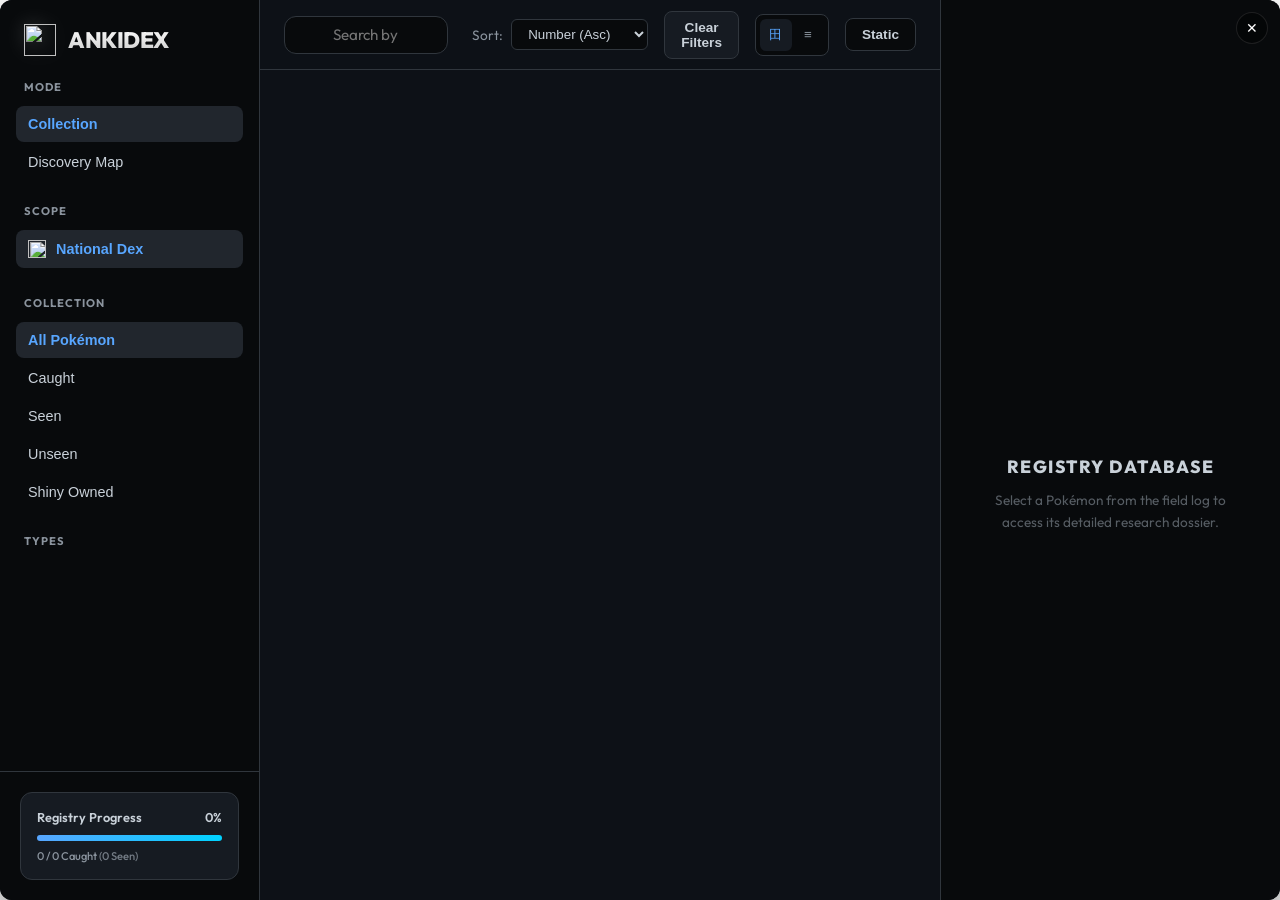
==== src/Ankimon/ankidex/ankidex.html @ 05954ba9 "ankidex" ====
<!DOCTYPE html>
<html lang="en">
<head>
    <meta charset="UTF-8">
    <meta name="viewport" content="width=device-width, initial-scale=1.0">
    <title>Ankidex</title>
    <link rel="preconnect" href="https://fonts.googleapis.com">
    <link rel="preconnect" href="https://fonts.gstatic.com" crossorigin>
    <link href="https://fonts.googleapis.com/css2?family=Outfit:wght@300;400;500;600;700;800;900&family=JetBrains+Mono:wght@500;700&display=swap" rel="stylesheet">
    <link rel="stylesheet" href="ankidex.css">
</head>
<body class="dark-mode">
    <div class="app-container">
        <!-- Sidebar Navigation -->
        <aside class="sidebar">
            <div class="sidebar-header">
                <div class="pokedex-logo">
                    <img src="../user_files/sprites/items/poke-ball.png" class="app-logo">
                    <h1>ANKIDEX</h1>
                </div>
            </div>
            
            <nav class="sidebar-nav">
                <div class="nav-group">
                    <label>Mode</label>
                    <button class="nav-item active" data-mode="collection">
                         Collection
                    </button>
                    <button class="nav-item" data-mode="discovery">
                         Discovery Map
                    </button>
                </div>

                <div class="nav-group">
                    <label>Scope</label>
                    <button class="nav-item active" data-scope="national">
                        <img src="../user_files/sprites/items/poke-ball.png" class="nav-item-icon"> National Dex
                    </button>
                    <div id="gen-filters" class="sub-nav">
                        <!-- Gen items will be injected here -->
                    </div>
                </div>

                <div id="collection-filters">
                    <div class="nav-group">
                        <label>Collection</label>
                        <button class="nav-item active" data-filter="all">All Pokémon</button>
                        <button class="nav-item" data-filter="caught">Caught</button>
                        <button class="nav-item" data-filter="seen">Seen</button>
                        <button class="nav-item" data-filter="uncaught">Unseen</button>
                        <button class="nav-item" data-filter="shiny">Shiny Owned</button>
                    </div>

                    <div class="nav-group">
                        <label>Types</label>
                        <div id="type-filters" class="type-grid">
                            <!-- Type icons will be injected here -->
                        </div>
                    </div>
                </div>
            </nav>

            <div class="sidebar-footer">
                <div class="progress-card">
                    <div class="progress-info">
                        <span>Registry Progress</span>
                        <span id="global-progress-percent">0%</span>
                    </div>
                    <div class="progress-bar">
                        <div id="global-progress-fill" class="progress-fill"></div>
                    </div>
                    <div class="progress-stats">
                        <span id="global-progress-count">0 / 0 Caught</span>
                        <span id="global-seen-count" style="font-size: 0.7rem; color: var(--text-muted); opacity: 0.8;">(0 Seen)</span>
                    </div>
                </div>
            </div>
        </aside>

        <!-- Main Content Area -->
        <main class="main-content">
            <header class="top-bar">
                <div class="search-container">
                    <span class="search-icon"></span>
                    <div class="search-input-wrapper">
                        <input type="text" id="pokemon-search" placeholder="Search by name or #ID... (Press /)">
                        <button id="clear-search" class="clear-btn hidden" title="Clear search">×</button>
                    </div>
                </div>
                
                <div class="top-actions">
                    <div class="sort-control">
                        <label>Sort:</label>
                        <select id="sort-mode">
                            <option value="id-asc">Number (Asc)</option>
                            <option value="id-desc">Number (Desc)</option>
                            <option value="name-asc">Name (A-Z)</option>
                            <option value="name-desc">Name (Z-A)</option>
                            <option value="stat-desc">Base Stat Total</option>
                        </select>
                    </div>
                    
                    <button id="clear-filters" class="btn btn-secondary" title="Clear all filters">
                        Clear Filters
                    </button>
                    
                    <div class="view-toggle">
                        <button class="view-btn active" data-view="grid" title="Grid View">田</button>
                        <button class="view-btn" data-view="list" title="List View">≡</button>
                    </div>

                    <button id="sprite-toggle" class="btn btn-secondary" title="Toggle Static/Animated Sprites">
                        <span id="sprite-toggle-text">Static</span>
                    </button>
                </div>
            </header>

            <div class="content-scroll">
                <div id="pokemon-grid" class="pokemon-grid">
                    <!-- Grid items will be injected here -->
                </div>

            </div>

            <!-- Discovery Map View -->
            <div id="discovery-view" class="discovery-view hidden">
                <div class="map-progress-overlay">
                    <div class="map-progress-header">
                        <span>Map Completion</span>
                        <span id="map-progress-percent" style="color: var(--accent-blue);">0%</span>
                    </div>
                    <div class="map-progress-bar">
                        <div id="map-progress-fill" class="map-progress-fill"></div>
                    </div>
                    
                    <div class="map-progress-header" style="margin-top: 12px;">
                        <span>Chains Completed</span>
                        <span id="map-chains-percent" style="color: var(--accent-gold);">0%</span>
                    </div>
                    <div class="map-progress-bar" style="height: 4px; background: rgba(255,255,255,0.03);">
                        <div id="map-chains-fill" class="map-progress-fill" style="background: linear-gradient(90deg, var(--accent-gold), #ffd700); box-shadow: 0 0 8px rgba(210, 153, 34, 0.3);"></div>
                    </div>

                    <div class="map-progress-stats" style="margin-top: 12px;">
                        <span id="map-caught-count" style="color: var(--accent-blue); opacity: 0.9;">0 / 0 Caught</span>
                        <span id="map-chains-count" style="color: var(--accent-gold); opacity: 0.9;">0 / 17 Chains</span>
                    </div>
                </div>

                <!-- Two-panel layout -->
                <div class="map-body">
                    <!-- Canvas Area -->
                    <div class="map-canvas-area" id="map-canvas-area">
                        <div id="discovery-map-content" class="discovery-map-content">
                            <svg id="discovery-svg" class="discovery-svg"></svg>
                            <div id="discovery-nodes" class="discovery-nodes"></div>

                        </div>

                    </div>

                </div>
            </div>
                
                <!-- Empty State -->
                <div id="empty-state" class="empty-state hidden">
                    <div class="empty-icon"></div>
                    <h2>No Pokémon found</h2>
                    <p>Try adjusting your search or filters.</p>
                    <button onclick="document.getElementById('clear-filters').click()" class="btn btn-primary">Clear all filters</button>
                </div>
            </main>

            <!-- Detail Panel -->
            <section class="detail-panel" id="detail-panel">
            
            <button id="close-detail" class="close-btn detail-close-global" title="Close Panel">✕</button>

            <!-- Panel Mode Switcher (Discovery Map Only) -->
            <div id="panel-mode-switcher" class="panel-mode-switcher hidden">
                <button class="panel-mode-btn" data-panel-mode="details">Details</button>
                <button class="panel-mode-btn active" data-panel-mode="briefing">Chain Briefing</button>
            </div>

            <!-- Details Placeholder -->
            <div id="detail-placeholder" class="detail-placeholder">
                <div class="placeholder-icon"></div>
                <h3>Registry Database</h3>
                <p>Select a Pokémon from the field log to access its detailed research dossier.</p>
            </div>

            <!-- Briefing Placeholder -->
            <div id="briefing-placeholder" class="detail-placeholder hidden">
                <div class="placeholder-icon" style="background-image: none; display: flex; align-items: center; justify-content: center; font-size: 2rem;">🎯</div>
                <h3>Target Inspector</h3>
                <p>Select a Pokémon in the Discovery Map to inspect its chain and requirements.</p>
            </div>
            
            <!-- Detail View -->
            <div id="detail-content" class="detail-content hidden">
                <div class="detail-header-fixed">
                    <!-- Close button moved -->
                </div>

                <div class="detail-body">
                    <!-- Hero Section (Now Scrollable) -->
                    <div class="detail-hero-scroll">
                        <div id="det-glow" class="detail-glow"></div>
                        <span id="det-id" class="det-id-badge">#0000</span>
                        <h2 id="det-name" class="det-name-main">Pokémon Name</h2>
                        
                        <div class="det-status-row">
                            <div id="det-types" class="detail-types"></div>
                        </div>

                        <div class="detail-sprite">
                            <img id="det-sprite" src="" alt="">
                        </div>
                    </div>

                    <!-- Description Section -->
                    <div class="det-section">
                        <div class="det-section-label">Ankidex Entry</div>
                        <div id="det-description-container" class="lore-section">
                            <p id="det-description" class="dex-entry-text"></p>
                        </div>
                    </div>

                    <!-- Stats Section -->
                    <div class="det-section">
                        <div class="det-section-label">Base Stats</div>
                        <div id="det-stats" class="stats-grid"></div>
                        <div class="stat-total">
                            <span>Total</span>
                            <span id="det-stat-total">0</span>
                        </div>
                    </div>

                    <!-- Abilities Section (Moved Here) -->
                    <div id="det-abilities-container" class="det-section">
                        <div class="det-section-label">Abilities</div>
                        <div id="det-abilities" class="abilities-list"></div>
                    </div>

                        <!-- Evolution Section -->
                        <div id="det-evo-section" class="det-section">
                            <div class="det-section-label">Evolution Chain</div>
                            <div id="det-evo" class="evo-chain"></div>
                            <div id="evo-note" class="evo-disclaimer"></div>
                        </div>

                        <!-- Forms Section -->
                        <div id="det-forms-section" class="det-section">
                            <div class="det-section-label">Available Forms</div>
                            <div id="det-forms" class="detail-forms-list"></div>
                        </div>

                        <!-- Prerequisites Section -->
                        <div id="det-prereqs-section" class="det-section hidden">
                            <div class="det-section-label">Capture Requirements</div>
                            <div id="det-prereqs" class="prereqs-list"></div>
                        </div>

                        <!-- Metadata Section -->
                        <div class="det-section">
                            <div class="det-section-label">Technical Data</div>
                            <div class="meta-grid">
                                <div class="meta-item">
                                    <span class="meta-label">Height</span>
                                    <span id="det-height" class="meta-value">0.0m</span>
                                </div>
                                <div class="meta-item">
                                    <span class="meta-label">Weight</span>
                                    <span id="det-weight" class="meta-value">0.0kg</span>
                                </div>
                                <div class="meta-item">
                                    <span class="meta-label">Generation</span>
                                    <span id="det-gen" class="meta-value">I</span>
                                </div>
                                <div class="meta-item">
                                    <span class="meta-label">Category</span>
                                    <span id="det-category" class="meta-value">Seed</span>
                                </div>
                            </div>
                        </div>
                    </div>
                </div>

            <!-- Chain Briefing View -->
            <div id="briefing-content" class="briefing-content hidden">
                <!-- Briefing Header -->
                <div class="briefing-header">
                    <img id="briefing-sprite" src="" alt="">
                    <div class="briefing-identity">
                        <span id="briefing-id">#0000</span>
                        <h2 id="briefing-name">Pokémon</h2>
                    </div>
                    <div id="briefing-state-badge" class="state-badge">Locked</div>
                </div>

                <div class="briefing-scroll-area">
                    <!-- Chain Status -->
                    <div class="briefing-section">
                        <p id="briefing-status-summary" class="briefing-summary">Status summary goes here.</p>
                    </div>

                    <!-- Next Step Callout -->
                    <div class="briefing-section">
                        <div class="briefing-callout">
                            <div class="callout-header">Next Step</div>
                            <div id="briefing-next-step" class="callout-body">Instruction goes here.</div>
                        </div>
                    </div>

                    <!-- Requirements List -->
                    <div id="briefing-reqs-section" class="briefing-section">
                        <div class="briefing-section-label">
                            <span>Capture Requirements</span>
                            <span id="briefing-reqs-count" class="reqs-count">0 / 0</span>
                        </div>
                        <div id="briefing-reqs-list" class="briefing-reqs-list">
                            <!-- JS injected rows -->
                        </div>
                    </div>

                    <!-- Chain Context -->
                    <div id="briefing-context-section" class="briefing-section">
                        <div class="briefing-section-label">Chain Context</div>
                        <div id="briefing-context-list" class="briefing-context-list">
                            <!-- JS injected rows -->
                        </div>
                    </div>
                </div>
            </div>
            </section>
    </div>

    <!-- Templates -->
    <template id="card-template">
        <div class="pokemon-card">
            <div class="card-badges">
                <span class="shiny-badge hidden">✨</span>
                <span class="favorite-badge hidden">⭐</span>
            </div>
            <div class="card-id">#000</div>
            <div class="card-sprite">
                <img src="" alt="" loading="lazy">
            </div>
            <div class="card-info">
                <span class="card-name">???</span>
                <div class="card-types"></div>
            </div>
            <div class="caught-indicator"></div>
        </div>
    </template>

    <template id="drawer-template">
        <div class="expansion-drawer">
            <div class="drawer-content">
                <div class="drawer-forms">
                    <h4>Available Forms</h4>
                    <div class="drawer-forms-list"></div>
                </div>
                <div class="drawer-quick-stats">
                    <!-- Stats will be injected here -->
                </div>
                <button class="close-drawer">×</button>
            </div>
        </div>
    </template>

    <script src="ankidex.js"></script>
</body>
</html>
---- src/Ankimon/ankidex/ankidex.css ----
:root {
    /* Color Palette */
    --bg-darker: #080a0c;
    --bg-dark: #0d1117;
    --bg-card: #161b22;
    --bg-card-hover: #21262d;
    --border-main: #30363d;
    --text-main: #c9d1d9;
    --text-muted: #8b949e;
    --text-bright: #ffffff;
    --accent-blue: #58a6ff;
    --accent-red: #f85149;
    --accent-gold: #d29922;
    --accent-green: #3fb950;
    
    /* Type Colors */
    --type-normal: #A8A77A; --type-fire: #EE8130; --type-water: #6390F0;
    --type-electric: #F7D02C; --type-grass: #7AC74C; --type-ice: #96D9D6;
    --type-fighting: #C22E28; --type-poison: #A33EA1; --type-ground: #E2BF65;
    --type-flying: #A98FF3; --type-psychic: #F95587; --type-bug: #A6B91A;
    --type-rock: #B6A136; --type-ghost: #735797; --type-dragon: #6F35FC;
    --type-dark: #705746; --type-steel: #B7B7CE; --type-fairy: #D685AD;

    /* Status Colors */
    --status-caught: var(--accent-blue);
    --status-seen: #8b949e;
    --status-unseen: #30363d;
    --status-shiny: var(--accent-gold);

    /* Spacing & Sizing */
    --sidebar-width: 260px;
    --detail-width: 340px;
    --header-height: 70px;
    --transition-fast: 0.15s ease;
    --transition-mid: 0.25s cubic-bezier(0.4, 0, 0.2, 1);
}

* {
    box-sizing: border-box;
    margin: 0;
    padding: 0;
    -webkit-user-select: none;
    user-select: none;
}

body {
    font-family: 'Outfit', sans-serif;
    background: transparent;
    color: var(--text-main);
    height: 100vh;
    overflow: hidden;
}

.app-container {
    display: flex;
    width: 100vw;
    height: 100vh;
    background: var(--bg-dark);
    border-radius: 12px;
    overflow: hidden;
    box-shadow: 0 20px 50px rgba(0,0,0,0.5);
}

/* Sidebar */
.sidebar {
    width: var(--sidebar-width);
    background: var(--bg-darker);
    border-right: 1px solid var(--border-main);
    display: flex;
    flex-direction: column;
    flex-shrink: 0;
}

.sidebar-header {
    padding: 24px;
}

.pokedex-logo {
    display: flex;
    align-items: center;
    gap: 12px;
}

.app-logo {
    width: 32px;
    height: 32px;
    filter: drop-shadow(0 0 10px rgba(255, 255, 255, 0.2));
}

.pokedex-logo h1 {
    font-size: 1.4rem;
    font-weight: 800;
    letter-spacing: -0.5px;
    background: linear-gradient(to bottom, #fff, #ccc);
    -webkit-background-clip: text;
    background-clip: text;
    -webkit-text-fill-color: transparent;
}

.logo-dot {
    width: 14px;
    height: 14px;
    background: var(--accent-red);
    border-radius: 50%;
    box-shadow: 0 0 10px var(--accent-red);
}

.nav-item-icon {
    width: 18px;
    height: 18px;
    object-fit: contain;
}

.sidebar-nav {
    flex: 1;
    overflow-y: auto;
    padding: 0 16px;
}

.nav-group {
    margin-bottom: 24px;
}

.nav-group label {
    display: block;
    font-size: 0.7rem;
    font-weight: 700;
    text-transform: uppercase;
    color: var(--text-muted);
    letter-spacing: 1px;
    margin-bottom: 12px;
    margin-left: 8px;
}

.nav-item {
    width: 100%;
    text-align: left;
    background: transparent;
    border: none;
    color: var(--text-main);
    padding: 10px 12px;
    border-radius: 8px;
    font-size: 0.9rem;
    font-weight: 500;
    cursor: pointer;
    transition: var(--transition-fast);
    display: flex;
    align-items: center;
    gap: 10px;
    margin-bottom: 2px;
}

.nav-item:hover {
    background: var(--bg-card);
    color: var(--text-bright);
}

.nav-item.active {
    background: var(--bg-card-hover);
    color: var(--accent-blue);
    font-weight: 600;
}

.sub-nav {
    margin-top: 4px;
    display: flex;
    flex-direction: column;
    gap: 2px;
}

.sub-nav .nav-item {
    padding: 8px 12px 8px 16px;
    font-size: 0.8rem;
    color: var(--text-muted);
    display: flex;
    flex-direction: column;
    align-items: flex-start;
    gap: 4px;
}

.gen-progress-mini {
    width: 100%;
    height: 3px;
    background: rgba(255, 255, 255, 0.05);
    border-radius: 2px;
    overflow: hidden;
}

.gen-progress-mini-fill {
    height: 100%;
    background: var(--accent-blue);
    width: 0%;
    transition: width 0.5s ease;
}

.gen-info-row {
    width: 100%;
    display: flex;
    justify-content: space-between;
    align-items: center;
}

.gen-count-mini {
    font-size: 0.7rem;
    opacity: 0.7;
}

.type-grid {
    display: grid;
    grid-template-columns: repeat(3, 1fr);
    gap: 6px;
}

.type-filter {
    height: 32px;
    border-radius: 6px;
    font-size: 0.7rem;
    font-weight: 700;
    display: flex;
    align-items: center;
    justify-content: center;
    color: white;
    text-transform: uppercase;
    cursor: pointer;
    opacity: 0.6;
    transition: var(--transition-fast);
}

.type-filter:hover, .type-filter.active {
    opacity: 1;
    transform: translateY(-1px);
}

.sidebar-footer {
    padding: 20px;
    border-top: 1px solid var(--border-main);
}

.progress-card {
    background: var(--bg-card);
    padding: 16px;
    border-radius: 12px;
    border: 1px solid var(--border-main);
}

.progress-info {
    display: flex;
    justify-content: space-between;
    font-size: 0.8rem;
    font-weight: 600;
    margin-bottom: 10px;
}

.progress-bar {
    height: 6px;
    background: var(--bg-darker);
    border-radius: 3px;
    overflow: hidden;
    margin-bottom: 8px;
}

.progress-fill {
    height: 100%;
    background: linear-gradient(90deg, var(--accent-blue), #00d2ff);
    box-shadow: 0 0 10px rgba(88, 166, 255, 0.4);
    transition: width 0.5s ease-out;
}

.progress-stats {
    font-size: 0.7rem;
    color: var(--text-muted);
    font-weight: 500;
}

/* Main Content */
.main-content {
    flex: 1;
    display: flex;
    flex-direction: column;
    min-width: 0;
    overflow: hidden; /* Prevent entire main area from scrolling */
}

.top-bar {
    height: var(--header-height);
    padding: 0 24px;
    display: flex;
    align-items: center;
    justify-content: space-between;
    gap: 24px;
    border-bottom: 1px solid var(--border-main);
}

.search-container {
    display: flex;
    align-items: center;
    gap: 12px;
    background: var(--bg-darker);
    border: 1px solid var(--border-main);
    padding: 8px 16px;
    border-radius: 12px;
    width: 400px;
    transition: var(--transition-fast);
    position: relative;
}

.search-container:focus-within {
    border-color: var(--accent-blue);
    background: var(--bg-card);
    box-shadow: 0 0 0 3px rgba(88, 166, 255, 0.1);
}

.search-icon {
    width: 20px;
    height: 20px;
    background: url('../user_files/sprites/items/poke-ball.png') no-repeat center;
    background-size: contain;
    opacity: 0.7;
}

.search-icon i {
    display: none;
}

#pokemon-search {
    width: 100%;
    background: transparent;
    border: none;
    color: var(--text-main);
    font-family: inherit;
    font-size: 0.95rem;
    outline: none;
    padding-right: 30px; /* Space for X button */
}

.search-input-wrapper {
    position: relative;
    flex: 1;
    display: flex;
    align-items: center;
}

.clear-btn {
    position: absolute;
    right: 0;
    background: transparent;
    border: none;
    color: var(--text-muted);
    font-size: 1.2rem;
    cursor: pointer;
    padding: 4px;
    display: flex;
    align-items: center;
    justify-content: center;
    transition: var(--transition-fast);
    z-index: 5;
}

.clear-btn:hover {
    color: var(--text-main);
}

.clear-btn.hidden {
    display: none;
}

#sprite-toggle {
    display: flex;
    align-items: center;
    gap: 8px;
    background: var(--bg-darker);
    border: 1px solid var(--border-main);
    color: var(--text-main);
}

#sprite-toggle:hover {
    border-color: var(--accent-blue);
    background: var(--bg-card);
}

.top-actions {
    display: flex;
    align-items: center;
    gap: 16px;
}

.meta-grid {
    display: grid;
    grid-template-columns: repeat(2, 1fr);
    gap: 12px;
}

.meta-item {
    background: rgba(255, 255, 255, 0.02);
    padding: 12px;
    border-radius: 8px;
    display: flex;
    flex-direction: column;
    gap: 4px;
}

.meta-label {
    font-size: 0.65rem;
    font-weight: 700;
    text-transform: uppercase;
    color: var(--text-muted);
}

.meta-value {
    font-size: 0.9rem;
    font-weight: 600;
    color: var(--text-main);
}

.sort-control {
    display: flex;
    align-items: center;
    gap: 8px;
    font-size: 0.85rem;
    color: var(--text-muted);
}

#sort-mode {
    background: var(--bg-darker);
    border: 1px solid var(--border-main);
    color: var(--text-main);
    padding: 6px 12px;
    border-radius: 6px;
    outline: none;
}

.view-toggle {
    display: flex;
    background: var(--bg-darker);
    border: 1px solid var(--border-main);
    border-radius: 8px;
    padding: 4px;
}

.view-btn {
    width: 32px;
    height: 32px;
    display: flex;
    align-items: center;
    justify-content: center;
    background: transparent;
    border: none;
    color: var(--text-muted);
    cursor: pointer;
    border-radius: 6px;
    transition: var(--transition-fast);
}

.view-btn.active {
    background: var(--bg-card);
    color: var(--accent-blue);
}

.filter-pills {
    padding: 12px 24px;
    display: flex;
    flex-wrap: wrap;
    gap: 8px;
    min-height: 52px;
}

.pill {
    background: var(--bg-card);
    border: 1px solid var(--border-main);
    padding: 4px 12px;
    border-radius: 20px;
    font-size: 0.75rem;
    font-weight: 600;
    display: flex;
    align-items: center;
    gap: 6px;
}

.pill-remove {
    cursor: pointer;
    color: var(--accent-red);
}

.content-scroll {
    flex: 1;
    overflow-y: auto;
    padding: 12px 24px 24px;
}

/* Generation Grouping */
.gen-section {
    margin-bottom: 48px;
}

.gen-header {
    display: flex;
    align-items: baseline;
    gap: 16px;
    margin-bottom: 24px;
    padding-bottom: 12px;
    border-bottom: 1px solid var(--border-main);
}

.gen-title {
    font-size: 1.5rem;
    font-weight: 800;
    color: var(--text-bright);
    letter-spacing: -0.5px;
}

.gen-count {
    font-size: 0.85rem;
    color: var(--text-muted);
    font-weight: 500;
}

.gen-grid {
    display: grid;
    grid-template-columns: repeat(auto-fill, minmax(160px, 1fr));
    gap: 20px;
}

.pokemon-grid {
    display: block; /* Sub-grids handle the layout */
}

/* Pokemon Card */
.pokemon-card {
    background: var(--bg-card);
    border: 1px solid var(--border-main);
    border-radius: 16px;
    padding: 16px;
    display: flex;
    flex-direction: column;
    align-items: center;
    position: relative;
    cursor: pointer;
    transition: var(--transition-mid);
    overflow: hidden;
}

.pokemon-card:hover {
    transform: translateY(-4px);
    border-color: var(--accent-blue);
    background: var(--bg-card-hover);
    box-shadow: 0 10px 25px rgba(0,0,0,0.4);
}

/* State-based card badges removed per user request */
.state-badge {
    display: none;
}

.pokemon-card.selected {
    border-color: var(--accent-blue);
    background: rgba(88, 166, 255, 0.05);
    box-shadow: 0 0 0 2px var(--accent-blue);
}

.pokemon-card.state-unseen {
    opacity: 0.6;
}

.pokemon-card.state-unseen .card-sprite img {
    filter: brightness(0) invert(1) brightness(0.15); /* Solid dark grey silhouette */
}

.pokemon-card.state-seen {
    border-color: rgba(255, 255, 255, 0.05);
}

.pokemon-card.state-seen .card-sprite img {
    filter: brightness(0) invert(1) brightness(0.4); /* Solid light grey silhouette */
}

.pokemon-card.state-caught {
    border-color: var(--accent-blue);
    background: rgba(88, 166, 255, 0.03);
}

.card-id {
    position: absolute;
    top: 12px;
    left: 14px;
    font-size: 0.75rem;
    font-weight: 800;
    color: var(--text-muted);
    font-family: 'JetBrains Mono', monospace;
}

.card-badges {
    position: absolute;
    top: 12px;
    right: 12px;
    display: flex;
    gap: 4px;
}

.shiny-badge, .favorite-badge {
    font-size: 0.8rem;
}

.card-sprite {
    width: 96px;
    height: 96px;
    display: flex;
    align-items: center;
    justify-content: center;
    margin: 10px 0;
}

.card-sprite img {
    max-width: 100%;
    max-height: 100%;
    image-rendering: pixelated;
    transition: transform 0.3s cubic-bezier(0.175, 0.885, 0.32, 1.275);
}



.pokemon-card:hover .card-sprite img {
    transform: scale(1.15);
}

.card-info {
    text-align: center;
    width: 100%;
}

.card-name {
    display: block;
    font-weight: 700;
    font-size: 0.95rem;
    text-transform: capitalize;
    color: var(--text-bright);
    margin-bottom: 8px;
}

.card-types {
    display: flex;
    justify-content: center;
    gap: 4px;
}

.mini-type {
    padding: 2px 8px;
    border-radius: 4px;
    font-size: 0.6rem;
    font-weight: 800;
    text-transform: uppercase;
    color: white;
}


.pokemon-grid.list-view .gen-grid {
    grid-template-columns: 1fr;
    gap: 8px;
}

.pokemon-grid.list-view .pokemon-card {
    flex-direction: row;
    height: 60px;
    padding: 0 16px;
    justify-content: flex-start;
    gap: 20px;
}

.pokemon-grid.list-view .card-id {
    position: static;
    width: 60px;
}

.pokemon-grid.list-view .card-sprite {
    width: 40px;
    height: 40px;
    margin: 0;
}

.pokemon-grid.list-view .card-info {
    text-align: left;
    display: flex;
    align-items: center;
    gap: 20px;
    flex: 1;
}

.pokemon-grid.list-view .card-name {
    margin-bottom: 0;
    width: 150px;
}

.pokemon-grid.list-view .card-badges {
    position: static;
}

/* Detail Panel */
.detail-panel {
    width: var(--detail-width);
    background: var(--bg-darker);
    border-left: 1px solid var(--border-main);
    display: flex;
    flex-direction: column;
    flex-shrink: 0;
}

.detail-placeholder {
    flex: 1;
    display: flex;
    flex-direction: column;
    align-items: center;
    justify-content: center;
    color: var(--text-muted);
    padding: 60px 40px;
    text-align: center;
}

.detail-placeholder h3 {
    font-size: 1.2rem;
    color: var(--text-main);
    margin-bottom: 12px;
    letter-spacing: 1px;
    text-transform: uppercase;
}

.detail-placeholder p {
    font-size: 0.9rem;
    line-height: 1.5;
    max-width: 200px;
    opacity: 0.6;
}

.placeholder-icon {
    width: 64px;
    height: 64px;
    margin: 0 auto 20px;
    background: url('../user_files/sprites/items/poke-ball.png') no-repeat center;
    background-size: contain;
    opacity: 0.15;
    filter: grayscale(1);
}

.detail-content {
    flex: 1;
    display: flex;
    flex-direction: column;
    height: 100%;
    animation: fadeIn 0.3s ease-out;
}

.detail-header-fixed {
    position: absolute;
    top: 0;
    left: 0;
    right: 0;
    height: 60px;
    z-index: 100;
    pointer-events: none;
}

.detail-header-fixed .close-btn {
    pointer-events: auto;
}

.detail-hero-scroll {
    padding: 40px 24px 20px;
    display: flex;
    flex-direction: column;
    align-items: center;
    text-align: center;
    position: relative;
}

.det-id-badge {
    font-family: 'JetBrains Mono', monospace;
    font-size: 0.85rem;
    font-weight: 800;
    color: var(--accent-blue);
    margin-bottom: 8px;
    opacity: 0.8;
}

.det-name-main {
    font-size: 1.8rem;
    font-weight: 800;
    letter-spacing: -0.5px;
    color: var(--text-bright);
    margin-bottom: 12px;
    text-transform: capitalize;
}

.det-status-row {
    display: flex;
    gap: 8px;
    margin-bottom: 16px;
}

.det-status-pill {
    padding: 2px 8px;
    border-radius: 8px;
    font-size: 0.55rem;
    font-weight: 800;
    text-transform: uppercase;
    letter-spacing: 0.5px;
}

.det-status-pill.caught { background: var(--accent-blue); color: #000; }
.det-status-pill.seen { background: var(--bg-card); color: var(--text-muted); border: 1px solid var(--border-main); }
.det-status-pill.unseen { background: transparent; color: var(--text-muted); border: 1px dashed var(--border-main); }

.detail-body {
    flex: 1;
    overflow-y: auto;
    padding: 0 24px 40px;
}

/* Sections */
.det-section {
    margin-bottom: 32px;
    animation: fadeIn 0.4s ease-out;
}

.det-section-label {
    display: flex;
    align-items: center;
    gap: 8px;
    font-size: 0.75rem;
    font-weight: 800;
    text-transform: uppercase;
    color: var(--text-muted);
    letter-spacing: 1.5px;
    margin-bottom: 16px;
}

.det-section-label::after {
    content: '';
    flex: 1;
    height: 1px;
    background: linear-gradient(to right, var(--border-main), transparent);
}

.detail-id {
    font-family: 'JetBrains Mono', monospace;
    font-weight: 700;
    color: var(--text-muted);
}

.close-btn {
    position: absolute;
    top: 20px;
    right: 20px;
    width: 32px;
    height: 32px;
    border-radius: 50%;
    background: rgba(255, 255, 255, 0.05);
    border: 1px solid rgba(255, 255, 255, 0.1);
    color: var(--text-muted);
    display: flex;
    align-items: center;
    justify-content: center;
    cursor: pointer;
    z-index: 10;
    transition: all 0.2s ease;
    font-size: 0.9rem;
}

.close-btn:hover {
    background: rgba(255, 255, 255, 0.15);
    color: var(--text-bright);
    transform: rotate(90deg);
}

.detail-glow {
    position: absolute;
    top: 50%;
    left: 50%;
    transform: translate(-50%, -50%);
    width: 250px;
    height: 250px;
    z-index: 0;
    pointer-events: none;
    transition: opacity 0.3s ease;
    border-radius: 50%;
}

#det-sprite {
    width: 180px;
    height: 180px;
    image-rendering: pixelated;
    position: relative;
    z-index: 1;
}

.detail-types {
    display: flex;
    justify-content: center;
    gap: 8px;
    margin-top: 12px;
}

.type-filter {
    padding: 6px 10px;
    border-radius: 6px;
    font-size: 0.75rem;
    font-weight: 600;
    text-transform: uppercase;
    cursor: pointer;
    transition: var(--transition-fast);
    opacity: 0.25;
    border: 1px solid transparent;
    color: white;
}

.type-filter.active {
    opacity: 1;
    border-color: rgba(255, 255, 255, 0.3);
    box-shadow: 0 0 10px rgba(0, 0, 0, 0.2);
}

.type-filter:hover {
    transform: translateY(-1px);
    opacity: 0.8;
}

.type-badge {
    padding: 6px 16px;
    border-radius: 20px;
    font-size: 0.75rem;
    font-weight: 800;
    text-transform: uppercase;
    color: white;
    box-shadow: 0 4px 10px rgba(0,0,0,0.2);
}

.detail-scroll {
    flex: 1;
    overflow-y: auto;
    padding: 0 24px 24px;
}

.detail-section {
    margin-top: 32px;
}

.detail-section h3 {
    font-size: 0.8rem;
    font-weight: 800;
    text-transform: uppercase;
    color: var(--text-muted);
    letter-spacing: 1px;
    margin-bottom: 16px;
    border-bottom: 1px solid var(--border-main);
    padding-bottom: 8px;
}

.stats-grid {
    display: flex;
    flex-direction: column;
    gap: 12px;
}

.stat-item {
    display: flex;
    flex-direction: column;
    gap: 4px;
    margin-bottom: 0;
}

.stat-label {
    display: flex;
    justify-content: space-between;
    font-size: 0.75rem;
    font-weight: 700;
    color: var(--text-muted);
    text-transform: uppercase;
}

.stat-bar-bg {
    height: 8px;
    background: var(--bg-dark);
    border-radius: 4px;
    overflow: hidden;
}

.stat-bar-fill {
    height: 100%;
    background: var(--accent-blue);
    border-radius: 4px;
    width: 0;
    transition: width 1s cubic-bezier(0.22, 1, 0.36, 1);
}

.stat-total {
    margin-top: 20px;
    padding: 12px;
    background: var(--bg-card);
    border-radius: 8px;
    display: flex;
    justify-content: space-between;
    font-weight: 800;
    font-size: 0.9rem;
}

.forms-grid {
    display: flex;
    flex-wrap: wrap;
    gap: 8px;
    margin-top: 8px;
}

.form-chip {
    background: var(--bg-card);
    border: 1px solid var(--border-main);
    padding: 6px 10px;
    border-radius: 10px;
    display: flex;
    align-items: center;
    gap: 8px;
    cursor: pointer;
    transition: var(--transition-fast);
    font-size: 0.75rem;
    font-weight: 600;
}

.form-chip:hover {
    background: var(--bg-card-hover);
    border-color: var(--accent-blue);
}

.form-chip.active {
    background: rgba(88, 166, 255, 0.1);
    border-color: var(--accent-blue);
    color: var(--accent-blue);
}

.form-chip img {
    width: 24px;
    height: 24px;
    image-rendering: pixelated;
}

.info-grid {
    display: grid;
    grid-template-columns: repeat(2, 1fr);
    gap: 16px;
}

/* Expansion Drawer */
.expansion-drawer {
    grid-column: 1 / -1;
    background: var(--bg-darker);
    border: 1px solid var(--accent-blue);
    border-radius: 12px;
    margin: 10px 0;
    overflow: hidden;
    animation: drawerSlideDown 0.3s cubic-bezier(0.4, 0, 0.2, 1);
}

.drawer-content {
    padding: 20px;
    display: flex;
    gap: 30px;
    position: relative;
}

.drawer-forms {
    flex: 1;
}

.drawer-forms h4 {
    font-size: 0.75rem;
    text-transform: uppercase;
    color: var(--text-muted);
    margin-bottom: 12px;
    letter-spacing: 1px;
}

.drawer-forms-list {
    display: flex;
    flex-wrap: wrap;
    gap: 12px;
}

.close-drawer {
    position: absolute;
    top: 15px;
    right: 15px;
    background: transparent;
    border: none;
    color: var(--text-muted);
    font-size: 1.5rem;
    cursor: pointer;
}

@keyframes drawerSlideDown {
    from { opacity: 0; max-height: 0; transform: translateY(-10px); }
    to { opacity: 1; max-height: 500px; transform: translateY(0); }
}

.pokemon-card.has-drawer {
    border-color: var(--accent-blue);
    background: rgba(88, 166, 255, 0.05);
}

.info-item {
    display: flex;
    flex-direction: column;
    gap: 4px;
}

.info-item label {
    font-size: 0.7rem;
    color: var(--text-muted);
    font-weight: 600;
}

.info-item span {
    font-weight: 700;
    font-size: 0.9rem;
}

.evo-chain {
    display: flex;
    flex-direction: column;
    gap: 8px;
}

.evo-node {
    background: var(--bg-card);
    border: 1px solid var(--border-main);
    border-radius: 12px;
    padding: 12px 18px;
    display: flex;
    align-items: center;
    gap: 16px;
    cursor: pointer;
    transition: var(--transition-fast);
}


.evo-info {
    display: flex;
    flex-direction: column;
    gap: 2px;
}

.evo-name {
    font-size: 0.85rem;
    font-weight: 700;
    color: var(--text-bright);
}

.evo-id {
    font-size: 0.7rem;
    color: var(--text-muted);
    font-family: 'JetBrains Mono', monospace;
}

.evo-node:hover {
    background: var(--bg-card-hover);
    border-color: var(--accent-blue);
}

.evo-sprite {
    width: 40px;
    height: 40px;
    image-rendering: pixelated;
}

.evo-name {
    font-size: 0.85rem;
    font-weight: 600;
    text-transform: capitalize;
}

/* Helpers */
.hidden { display: none !important; }

.btn {
    padding: 8px 16px;
    border-radius: 8px;
    font-weight: 600;
    font-size: 0.85rem;
    cursor: pointer;
    border: none;
    transition: var(--transition-fast);
}

.btn-secondary {
    background: var(--bg-card);
    border: 1px solid var(--border-main);
    color: var(--text-main);
}

.btn-secondary:hover {
    background: var(--bg-card-hover);
    border-color: var(--text-muted);
}

.empty-state {
    display: flex;
    flex-direction: column;
    align-items: center;
    justify-content: center;
    padding: 100px 40px;
    text-align: center;
    color: var(--text-muted);
}

.empty-icon {
    width: 120px;
    height: 120px;
    margin: 0 auto 24px;
    background: url('../user_files/sprites/items/poke-doll.png') no-repeat center;
    background-size: contain;
    filter: drop-shadow(0 10px 15px rgba(0, 0, 0, 0.3));
}

@keyframes fadeIn {
    from { opacity: 0; transform: translateX(10px); }
    to { opacity: 1; transform: translateX(0); }
}

/* Scrollbar */
::-webkit-scrollbar {
    width: 8px;
}

::-webkit-scrollbar-track {
    background: transparent;
}

::-webkit-scrollbar-thumb {
    background: var(--border-main);
    border-radius: 10px;
}

::-webkit-scrollbar-thumb:hover {
    background: var(--text-muted);
}

/* Lore / Description */
.lore-section {
    background: linear-gradient(135deg, rgba(255, 255, 255, 0.03) 0%, rgba(255, 255, 255, 0.01) 100%);
    border-radius: 16px;
    padding: 24px;
    border: 1px solid rgba(255, 255, 255, 0.05);
    position: relative;
    overflow: hidden;
}

.lore-section::before {
    content: '"';
    position: absolute;
    top: -10px;
    left: 10px;
    font-size: 4rem;
    font-family: serif;
    color: var(--accent-blue);
    opacity: 0.1;
}

.dex-entry-text {
    font-size: 1rem;
    line-height: 1.7;
    color: var(--text-main);
    font-weight: 400;
    margin: 0;
    font-style: italic;
    letter-spacing: 0.3px;
    position: relative;
    z-index: 1;
}

.evo-disclaimer {
    margin-top: 16px;
    font-size: 0.75rem;
    color: var(--text-muted);
    line-height: 1.4;
    padding: 10px;
    border-radius: 8px;
    background: rgba(255, 255, 255, 0.02);
    border-left: 3px solid var(--border-main);
}

.detail-forms-list {
    display: flex;
    flex-wrap: wrap;
    gap: 12px;
    margin-top: 12px;
}

.detail-form-item {
    background: var(--bg-card);
    border: 1px solid var(--border-main);
    padding: 8px 12px;
    border-radius: 8px;
    cursor: pointer;
    transition: var(--transition-fast);
    display: flex;
    align-items: center;
    gap: 8px;
}

.detail-form-item:hover {
    border-color: var(--accent-blue);
    background: rgba(255, 255, 255, 0.05);
}

.detail-form-item.active {
    border-color: var(--accent-blue);
    background: rgba(88, 166, 255, 0.15);
}

.detail-form-item img {
    width: 24px;
    height: 24px;
}

.evo-condition {
    font-size: 0.6rem;
    font-weight: 800;
    color: var(--accent-blue);
    background: rgba(88, 166, 255, 0.1);
    padding: 2px 6px;
    border-radius: 4px;
    text-transform: uppercase;
    letter-spacing: 0.5px;
    max-width: 80px;
    overflow: hidden;
    text-overflow: ellipsis;
    white-space: nowrap;
}

/* 3-State Indicators */
.pokemon-card .caught-indicator {
    position: absolute;
    bottom: 12px;
    right: 12px;
    width: 8px;
    height: 8px;
    border-radius: 50%;
    background: var(--accent-blue);
    box-shadow: 0 0 5px var(--accent-blue);
    display: none;
}

.pokemon-card.state-caught .caught-indicator {
    display: block;
}

.pokemon-card.state-seen .caught-indicator {
    display: block;
    background: rgba(255, 255, 255, 0.2);
    box-shadow: none;
    opacity: 0.5;
}

/* Abilities */
.abilities-list {
    display: flex;
    flex-direction: column;
    gap: 8px;
}

.ability-item {
    background: rgba(255, 255, 255, 0.03);
    border-radius: 12px;
    padding: 12px 16px;
    border: 1px solid rgba(255, 255, 255, 0.05);
    display: flex;
    flex-direction: column;
    gap: 4px;
}

.ability-name-row {
    display: flex;
    align-items: center;
    gap: 8px;
}

.ability-name {
    font-size: 0.9rem;
    font-weight: 700;
    color: var(--text-bright);
    text-transform: capitalize;
}

.ability-tag {
    font-size: 0.6rem;
    font-weight: 800;
    background: rgba(88, 166, 255, 0.1);
    color: var(--accent-blue);
    padding: 2px 6px;
    border-radius: 4px;
    text-transform: uppercase;
}

/* ============================================================
   DISCOVERY MAP — full layout system
   ============================================================ */

.discovery-view {
    flex: 1;
    display: flex;
    flex-direction: column;
    background: #05070a; /* Deep tech background */
    overflow: hidden;
    position: relative;
    color: #e0e6ed;
}

/* ---- Map Controls Overlay ---- */
.map-controls-overlay {
    position: absolute;
    top: 20px;
    left: 20px;
    z-index: 1000;
    display: flex;
    flex-direction: column;
    gap: 8px;
    pointer-events: none;
}

.overlay-zoom-btn {
    width: 40px;
    height: 40px;
    background: rgba(13, 17, 23, 0.85);
    border: 1px solid var(--border-main);
    color: var(--text-bright);
    border-radius: 8px;
    display: flex;
    align-items: center;
    justify-content: center;
    font-size: 1.2rem;
    font-weight: 700;
    cursor: pointer;
    pointer-events: auto;
    transition: all 0.2s cubic-bezier(0.4, 0, 0.2, 1);
    backdrop-filter: blur(8px);
    box-shadow: 0 4px 12px rgba(0,0,0,0.3);
}

.overlay-zoom-btn:hover {
    background: var(--bg-card-hover);
    border-color: var(--accent-blue);
    transform: translateY(-2px);
    box-shadow: 0 6px 16px rgba(0,0,0,0.4);
    color: var(--accent-blue);
}

.overlay-zoom-btn:active {
    transform: translateY(0);
}

#map-btn-reset, #map-btn-center, #map-btn-collapse {
    font-size: 1rem;
}

/* ---- Map Progress Overlay ---- */
.map-progress-overlay {
    position: absolute;
    top: 24px;
    right: 24px;
    z-index: 1000;
    background: rgba(13, 17, 23, 0.85);
    border: 1px solid var(--border-main);
    border-radius: 12px;
    padding: 16px;
    width: 280px;
    backdrop-filter: blur(10px);
    box-shadow: 0 10px 30px rgba(0,0,0,0.5);
    pointer-events: auto;
}

.map-progress-header {
    display: flex;
    justify-content: space-between;
    align-items: center;
    font-size: 0.75rem;
    font-weight: 600;
    color: var(--text-muted);
    text-transform: uppercase;
    letter-spacing: 0.5px;
    margin-bottom: 6px;
}

#map-progress-percent {
    color: var(--accent-blue);
    font-weight: 900;
}

.map-progress-bar {
    height: 6px;
    background: rgba(255, 255, 255, 0.05);
    border-radius: 3px;
    overflow: hidden;
    margin-bottom: 12px;
}

.map-progress-fill {
    height: 100%;
    background: linear-gradient(90deg, var(--accent-blue), #00d2ff);
    box-shadow: 0 0 10px rgba(88, 166, 255, 0.4);
    transition: width 0.3s ease-out;
    will-change: width;
    transform: translateZ(0);
}

.map-progress-stats {
    display: flex;
    justify-content: space-between;
    font-size: 0.75rem;
    font-weight: 700;
    color: var(--text-bright);
}

/* ---- Two-panel body ---- */
.map-body {
    flex: 1;
    display: flex;
    overflow: hidden;
    min-height: 0;
}

/* ---- Canvas area ---- */
.map-canvas-area {
    flex: 1;
    overflow: auto;
    position: relative;
    cursor: grab;
    background: var(--bg-dark);
    background-image: 
        linear-gradient(rgba(255,255,255,0.015) 1px, transparent 1px),
        linear-gradient(90deg, rgba(255,255,255,0.015) 1px, transparent 1px);
    background-size: 60px 60px;
}

.map-canvas-area:active { cursor: grabbing; }

.discovery-map-content {
    position: relative;
    transform-origin: 0 0;
}

.discovery-svg {
    position: absolute;
    top: 0;
    left: 0;
    width: 100%;
    height: 100%;
    pointer-events: none;
    z-index: 1;
    overflow: visible;
}

.discovery-nodes {
    position: absolute;
    top: 0;
    left: 0;
    z-index: 10;
    pointer-events: none;
}

.discovery-tier-labels {
    position: absolute;
    top: 0;
    left: 0;
    z-index: 5;
    pointer-events: none;
}



/* ---- Discovery Nodes ---- */
.discovery-node {
    position: absolute;
    background: #12171e;
    border: 1px solid rgba(88, 166, 255, 0.4);
    border-radius: 12px;
    display: flex;
    flex-direction: column;
    align-items: center;
    justify-content: center;
    cursor: pointer;
    pointer-events: auto;
    transform: translate(-50%, -50%);
    transition: border-color 0.1s ease, box-shadow 0.1s ease, transform 0.2s cubic-bezier(0.2, 0, 0, 1);
    will-change: transform, border-color;
    backface-visibility: hidden;
    z-index: 11;
    box-shadow: 0 2px 8px rgba(0,0,0,0.4);
}

.discovery-node:hover {
    border-color: #00f2ff;
    background: #1a222c;
    box-shadow: 0 0 20px rgba(0, 242, 255, 0.15);
}

.discovery-node.selected {
    border-color: #00f2ff;
    background: #1c2632;
    box-shadow: 0 0 30px rgba(0, 242, 255, 0.25);
    z-index: 20;
}

.node-inner {
    display: flex;
    flex-direction: column;
    align-items: center;
    justify-content: center;
    gap: 3px;
    width: 100%;
    padding: 4px 6px;
}

.node-sprite {
    width: 75%;
    height: 75%;
    object-fit: contain;
    image-rendering: pixelated;
    transition: transform 0.2s ease;
}

.node-label {
    font-size: 2.7rem;
    font-weight: 950;
    color: var(--text-bright);
    text-shadow: 0 2px 8px rgba(0,0,0,1);
    text-align: center;
    text-transform: capitalize;
    white-space: nowrap;
    overflow: hidden;
    text-overflow: ellipsis;
    max-width: 90%;
    letter-spacing: 0.2px;
}

.discovery-node:hover {
    transform: translate(-50%, -50%) scale(1.12);
    z-index: 20;
}

.discovery-node:hover .node-sprite {
    transform: scale(1.05);
}

/* --- Node States Redesign --- */

/* 1. CAUGHT (vis-2) */
.discovery-node.vis-2 {
    border-color: rgba(255, 255, 255, 0.3);
    background: #1a222c;
    box-shadow: 0 0 15px rgba(255, 255, 255, 0.05);
}

.discovery-node.vis-2::after {
    content: '✓';
    position: absolute;
    top: -6px;
    right: -6px;
    width: 18px;
    height: 18px;
    background: var(--text-main);
    color: var(--bg-darker);
    border-radius: 50%;
    font-size: 0.65rem;
    font-weight: 900;
    display: flex;
    align-items: center;
    justify-content: center;
    line-height: 18px;
    text-align: center;
    box-shadow: 0 2px 4px rgba(0,0,0,0.3);
}

/* 2. SEEN BUT NOT CAUGHT (vis-1) */
.discovery-node.vis-1 {
    border-color: rgba(255, 255, 255, 0.15);
    background: transparent;
}

/* 3. UNSEEN (vis-0) */
.discovery-node.vis-0 {
    border-color: rgba(255, 255, 255, 0.05);
    background: transparent;
}

/* 4. LOCKED / NOT ENCOUNTERABLE */
.discovery-node.state-restricted {
    border-style: dashed;
    border-color: rgba(255, 255, 255, 0.1);
}

.discovery-node.state-restricted::after {
    content: '✕';
    position: absolute;
    top: -6px;
    right: -6px;
    width: 16px;
    height: 16px;
    background: rgba(255, 255, 255, 0.1);
    color: var(--text-muted);
    border-radius: 50%;
    font-size: 0.6rem;
    font-weight: 900;
    display: flex;
    align-items: center;
    justify-content: center;
    line-height: 16px;
    text-align: center;
}

/* 5. SELECTED */
.discovery-node.selected {
    border-color: var(--accent-blue) !important;
    background: rgba(88, 166, 255, 0.08) !important;
    box-shadow: 0 0 0 2px var(--accent-blue), 0 6px 24px rgba(88, 166, 255, 0.25) !important;
    transform: translate(-50%, -50%) scale(1.08) !important;
    z-index: 25 !important;
    animation: none !important;
    opacity: 1 !important;
}

/* Tier sizing overrides applied by JS via width/height, but label font scales with tier */
.discovery-node.tier-0 .node-label { font-size: 0.52rem; opacity: 0.6; }
.discovery-node.tier-1 .node-label { font-size: 0.56rem; opacity: 0.7; }
.discovery-node.tier-2 .node-label { font-size: 0.60rem; color: var(--text-main); opacity: 0.9; }
.discovery-node.tier-3 .node-label { font-size: 0.65rem; color: var(--text-bright); font-weight: 800; opacity: 1; }

.discovery-node.selected .node-label { opacity: 1; }

/* Filter states */
.discovery-node.map-filtered-out {
    opacity: 0 !important;
    pointer-events: none;
}

.discovery-node.state-collapsed {
    transform: translate(-50%, -50%) scale(0.55);
    opacity: 0.3;
}

/* ---- Connection Lines Redesign ---- */
.discovery-line {
    stroke: rgba(255, 255, 255, 0.05); /* Blocked / Unavailable / Default structure */
    stroke-width: 2;
    fill: none;
    transition: all 0.2s ease;
}

/* Prerequisites that are fulfilled (Source Caught) */
.discovery-line.line-met {
    stroke: rgba(255, 255, 255, 0.25); /* Calm, resolved */
    stroke-width: 3;
}

/* Fully completed path (Target Caught) */
.discovery-line.line-completed {
    stroke: rgba(255, 255, 255, 0.15); /* Calm */
    stroke-width: 3;
}

/* Selected Chain */
.discovery-line.line-active {
    stroke: var(--accent-blue); /* Brightest, strongest */
    stroke-width: 5;
    stroke-opacity: 1;
    z-index: 20;
}

/* If active AND met? Still accent blue, thick */
.discovery-line.line-met.line-active, .discovery-line.line-completed.line-active {
    stroke: var(--accent-blue);
    stroke-opacity: 0.8;
    stroke-width: 5;
}

/* ---- Mini-map ---- */
.mini-map-container {
    position: absolute;
    bottom: 16px;
    right: 16px;
    background: rgba(13, 17, 23, 0.9);
    border: 1px solid var(--border-main);
    border-radius: 8px;
    padding: 8px;
    z-index: 100;
    backdrop-filter: blur(8px);
}

.mini-map-label {
    font-size: 0.6rem;
    font-weight: 700;
    text-transform: uppercase;
    letter-spacing: 1px;
    color: var(--text-muted);
    margin-bottom: 5px;
    text-align: center;
}

.mini-map-canvas {
    display: block;
    border-radius: 4px;
    border: 1px solid rgba(255,255,255,0.05);
}

.mini-map-viewport {
    position: absolute;
    border: 1.5px solid rgba(88,166,255,0.6);
    border-radius: 2px;
    background: rgba(88,166,255,0.07);
    pointer-events: none;
    /* positioned dynamically by JS; top/left offset by container padding */
    top: 29px; /* label + margin-bottom + padding */
    left: 8px;
}

/* ---- Chain Briefing Panel (Redesign) ---- */
.chain-inspector {
    width: 320px;
    min-width: 320px;
    flex-shrink: 0;
    background: var(--bg-darker);
    border-left: 1px solid var(--border-main);
    display: flex;
    flex-direction: column;
    overflow-y: auto;
    position: relative;
    box-shadow: -10px 0 30px rgba(0,0,0,0.3);
}

.detail-placeholder, .briefing-placeholder {
    flex: 1;
    display: flex;
    flex-direction: column;
    align-items: center;
    justify-content: center;
    padding: 60px 40px;
    text-align: center;
    color: var(--text-muted);
}

.placeholder-icon {
    font-size: 3.5rem;
    margin-bottom: 24px;
    opacity: 0.2;
    filter: grayscale(1);
    transition: all 0.5s ease;
}

.detail-placeholder:hover .placeholder-icon {
    opacity: 0.4;
    transform: scale(1.05);
}

.detail-placeholder h3, .briefing-placeholder h3 {
    font-size: 1.1rem;
    color: var(--text-main);
    margin-bottom: 12px;
    text-transform: uppercase;
    letter-spacing: 1.5px;
    font-weight: 800;
}

.detail-placeholder p, .briefing-placeholder p {
    font-size: 0.85rem;
    line-height: 1.6;
    max-width: 240px;
    margin: 0 auto;
}

.inspector-content {
    padding: 24px;
    display: flex;
    flex-direction: column;
    gap: 28px;
    animation: slideInRight 0.4s cubic-bezier(0.16, 1, 0.3, 1);
}

@keyframes slideInRight {
    from { transform: translateX(20px); opacity: 0; }
    to { transform: translateX(0); opacity: 1; }
}



/* 5. Chain Context */
.insp-context-grid {
    display: flex;
    flex-direction: column;
    gap: 16px;
}

.insp-context-group {
    display: flex;
    flex-direction: column;
    gap: 8px;
}

.insp-context-sublabel {
    font-size: 0.6rem;
    font-weight: 700;
    text-transform: uppercase;
    color: var(--text-muted);
    opacity: 0.7;
}

.insp-context-list {
    display: flex;
    flex-wrap: wrap;
    gap: 6px;
}

.insp-context-chip {
    display: flex;
    align-items: center;
    gap: 10px;
    padding: 6px 14px;
    background: rgba(255,255,255,0.04);
    border: 1px solid rgba(255,255,255,0.05);
    border-radius: 24px;
    font-size: 0.8rem;
    font-weight: 600;
    cursor: pointer;
    transition: all 0.2s ease;
}

.insp-context-chip:hover {
    background: rgba(255,255,255,0.08);
    border-color: var(--accent-blue);
    transform: translateY(-1px);
}

.insp-context-chip img {
    width: 40px;
    height: 40px;
    object-fit: contain;
    image-rendering: pixelated;
}



/* ---- Prereqs list (still used in main detail panel) ---- */
.prereqs-list {
    display: flex;
    flex-wrap: wrap;
    gap: 12px;
    margin-top: 10px;
}

.prereq-item {
    width: 72px;
    height: 84px;
    background: var(--bg-card);
    border: 1px solid var(--border-main);
    border-radius: 12px;
    display: flex;
    flex-direction: column;
    align-items: center;
    justify-content: center;
    position: relative;
    transition: all 0.2s ease;
    cursor: pointer;
    padding-bottom: 4px;
}

.prereq-item:hover {
    border-color: var(--accent-blue);
    transform: translateY(-2px);
}

.prereq-item img {
    width: 48px;
    height: 48px;
    image-rendering: pixelated;
}

.prereq-id {
    font-family: 'JetBrains Mono', monospace;
    font-size: 0.6rem;
    font-weight: 700;
    color: var(--text-muted);
    margin-top: 2px;
}

.prereq-item.locked img {
    filter: grayscale(1) brightness(0.2);
    opacity: 0.3;
}

.prereq-item.caught::after {
    content: '✓';
    position: absolute;
    top: -5px;
    right: -5px;
    width: 16px;
    height: 16px;
    background: var(--accent-green);
    color: #000;
    border-radius: 50%;
    display: flex;
    align-items: center;
    justify-content: center;
    font-size: 0.6rem;
    font-weight: 900;
}

.prereq-logic-label {
    width: 100%;
    font-size: 0.7rem;
    color: var(--text-muted);
    font-weight: 600;
    text-transform: uppercase;
    letter-spacing: 0.5px;
    margin-bottom: 4px;
    padding-left: 2px;
}

.ability-desc {
    grid-column: 1 / -1;
    font-size: 0.8rem;
    line-height: 1.4;
    color: var(--text-muted);
    padding-top: 4px;
    border-top: 1px solid rgba(255, 255, 255, 0.03);
    margin-top: 4px;
}

/* ---- Panel Mode Switcher ---- */
.panel-mode-switcher {
    display: flex;
    padding: 8px;
    background: var(--bg-darker);
    border-bottom: 1px solid var(--border-main);
    gap: 4px;
}

.panel-mode-btn {
    flex: 1;
    background: transparent;
    border: 1px solid transparent;
    color: var(--text-muted);
    padding: 6px 12px;
    font-size: 0.8rem;
    font-weight: 600;
    border-radius: 6px;
    cursor: pointer;
    transition: all 0.2s ease;
}

.panel-mode-btn:hover {
    color: var(--text-main);
    background: rgba(255, 255, 255, 0.05);
}

.panel-mode-btn.active {
    background: var(--bg-card);
    border-color: var(--border-main);
    color: var(--text-bright);
    box-shadow: 0 2px 8px rgba(0,0,0,0.2);
}

/* ---- Chain Briefing View ---- */
.briefing-content {
    display: flex;
    flex-direction: column;
    flex: 1;
    height: 100%;
    overflow: hidden;
}

.briefing-header {
    display: flex;
    align-items: center;
    padding: 20px;
    gap: 16px;
    border-bottom: 1px solid var(--border-main);
    background: linear-gradient(180deg, rgba(255,255,255,0.02) 0%, transparent 100%);
}

#briefing-sprite {
    width: 60px;
    height: 60px;
    object-fit: contain;
    image-rendering: pixelated;
    background: rgba(0,0,0,0.2);
    border-radius: 8px;
    padding: 4px;
    border: 1px solid rgba(255,255,255,0.05);
}

.briefing-identity {
    flex: 1;
    display: flex;
    flex-direction: column;
}

#briefing-id {
    font-family: 'JetBrains Mono', monospace;
    font-size: 0.75rem;
    color: var(--text-muted);
    font-weight: 700;
}

#briefing-name {
    font-size: 1.4rem;
    font-weight: 800;
    color: var(--text-bright);
    margin: 0;
    line-height: 1.2;
}

.state-badge {
    padding: 3px 10px;
    border-radius: 20px;
    font-size: 0.65rem;
    font-weight: 800;
    text-transform: uppercase;
    letter-spacing: 0.5px;
    border: 1px solid;
    display: inline-block;
    white-space: nowrap;
}

/* ---- Panel Mode Switcher ---- */
.panel-mode-switcher {
    display: flex;
    gap: 2px;
    padding: 8px 16px;
    background: var(--bg-darker);
    border-bottom: 1px solid var(--border-main);
}

.panel-mode-btn {
    flex: 1;
    padding: 8px;
    background: transparent;
    border: 1px solid transparent;
    border-radius: 6px;
    color: var(--text-muted);
    font-size: 0.75rem;
    font-weight: 700;
    text-transform: uppercase;
    letter-spacing: 0.5px;
    cursor: pointer;
    transition: all 0.2s ease;
}

.panel-mode-btn:hover {
    color: var(--text-bright);
    background: rgba(255,255,255,0.03);
}

.panel-mode-btn.active {
    background: rgba(88, 166, 255, 0.1);
    color: var(--accent-blue);
    border-color: rgba(88, 166, 255, 0.2);
}

.state-badge.locked { color: var(--text-muted); border-color: rgba(255,255,255,0.15); background: rgba(255,255,255,0.05); }
.state-badge.available { color: var(--accent-blue); border-color: rgba(88,166,255,0.25); background: rgba(88,166,255,0.1); }
.state-badge.in-progress { color: var(--accent-gold); border-color: rgba(210,153,34,0.25); background: rgba(210,153,34,0.1); }
.state-badge.completed { color: var(--accent-green); border-color: rgba(63,185,80,0.25); background: rgba(63,185,80,0.1); }


.briefing-scroll-area {
    flex: 1;
    overflow-y: auto;
    padding: 20px;
    display: flex;
    flex-direction: column;
    gap: 20px;
}

.briefing-section {
    display: flex;
    flex-direction: column;
    gap: 8px;
}

.briefing-summary {
    font-size: 0.95rem;
    line-height: 1.4;
    color: var(--text-main);
    margin: 0;
}

.briefing-callout {
    background: rgba(88,166,255,0.08);
    border: 1px solid rgba(88,166,255,0.3);
    border-radius: 8px;
    padding: 12px 16px;
}

.briefing-callout .callout-header {
    font-size: 0.7rem;
    text-transform: uppercase;
    font-weight: 800;
    color: var(--accent-blue);
    margin-bottom: 4px;
    letter-spacing: 0.5px;
}

.briefing-callout .callout-body {
    font-size: 0.95rem;
    font-weight: 600;
    color: var(--text-bright);
}

.briefing-section-label {
    font-size: 0.7rem;
    text-transform: uppercase;
    font-weight: 800;
    color: var(--text-muted);
    letter-spacing: 0.5px;
    display: flex;
    justify-content: space-between;
    border-bottom: 1px solid var(--border-main);
    padding-bottom: 4px;
}

.briefing-reqs-list {
    display: flex;
    flex-direction: column;
    gap: 6px;
}

.req-row {
    display: flex;
    align-items: center;
    gap: 12px;
    padding: 8px;
    background: var(--bg-card);
    border: 1px solid var(--border-main);
    border-radius: 6px;
    cursor: pointer;
    transition: all 0.15s ease;
}

.req-row:hover {
    border-color: rgba(255,255,255,0.2);
    background: var(--bg-card-hover);
}

.req-sprite {
    width: 32px;
    height: 32px;
    object-fit: contain;
    image-rendering: pixelated;
}

.req-name {
    flex: 1;
    font-size: 0.9rem;
    font-weight: 600;
    color: var(--text-main);
}

.req-status {
    font-size: 0.7rem;
    font-weight: 700;
    text-transform: uppercase;
}

.req-status.caught { color: var(--accent-green); }
.req-status.seen { color: var(--text-main); }
.req-status.missing { color: var(--text-muted); }
.req-status.locked { color: var(--accent-red); opacity: 0.7; }

.briefing-context-list {
    display: flex;
    flex-direction: column;
    gap: 4px;
    font-size: 0.8rem;
    color: var(--text-muted);
}
/* ---- Global Close Button ---- */
.detail-close-global {
    position: absolute;
    top: 12px;
    right: 12px;
    z-index: 100;
    background: rgba(0, 0, 0, 0.4);
    border: 1px solid rgba(255, 255, 255, 0.1);
    color: white;
    width: 32px;
    height: 32px;
    border-radius: 50%;
    display: flex;
    align-items: center;
    justify-content: center;
    cursor: pointer;
    transition: all 0.2s ease;
}

.detail-close-global:hover {
    background: rgba(255, 255, 255, 0.1);
    transform: scale(1.1);
}

.detail-panel .hidden + .detail-close-global {
    display: none; /* Hide if no content is visible? No, we handle this in JS visibility */
}
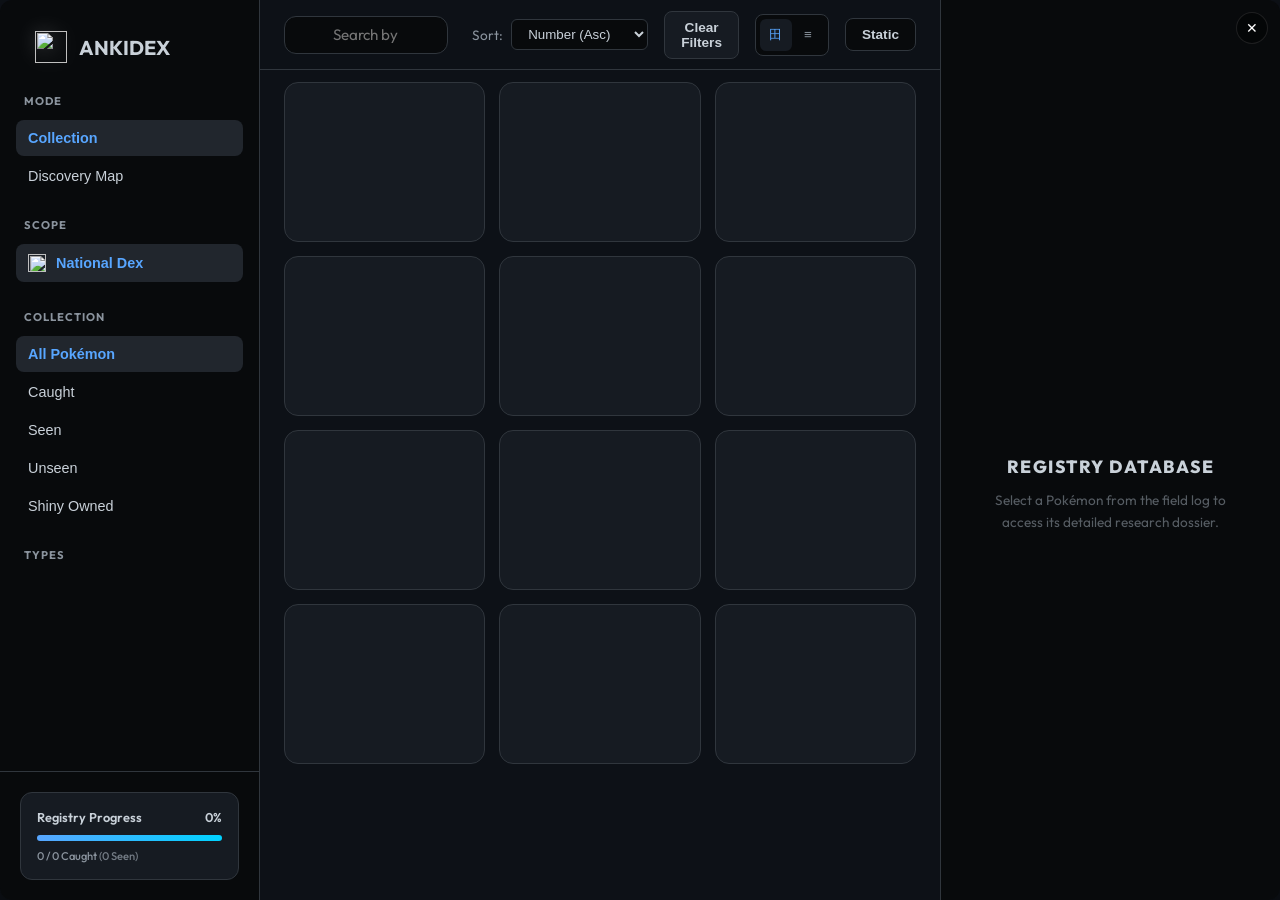
==== commit abcfddf3: "Merge pull request #477 from AIbrahimv2/feat/profile-team-web into BRRRR_Experimental feat(profile+t" ====
--- a/src/Ankimon/ankidex/ankidex.html
+++ b/src/Ankimon/ankidex/ankidex.html
@@ -6,17 +6,81 @@
     <title>Ankidex</title>
     <link rel="preconnect" href="https://fonts.googleapis.com">
     <link rel="preconnect" href="https://fonts.gstatic.com" crossorigin>
+    <!-- Inline dark bg + skeleton placeholders so the user sees structure
+         while the external CSS + initial dex data load. The first render
+         in ankidex.js does pokemon-grid.innerHTML='' which clears them. -->
+    <style>
+        html { background: #0d1117; }
+        .skeleton-grid {
+            display: grid;
+            grid-template-columns: repeat(auto-fill, minmax(160px, 1fr));
+            gap: 14px;
+        }
+        .skeleton {
+            background: #161b22;
+            border: 1px solid #30363d;
+            border-radius: 14px;
+            height: 160px;
+            animation: skeleton-pulse 1.5s ease-in-out infinite;
+        }
+        @keyframes skeleton-pulse {
+            0%, 100% { opacity: 0.35; }
+            50%      { opacity: 0.6; }
+        }
+    </style>
     <link href="https://fonts.googleapis.com/css2?family=Outfit:wght@300;400;500;600;700;800;900&family=JetBrains+Mono:wght@500;700&display=swap" rel="stylesheet">
     <link rel="stylesheet" href="ankidex.css">
+    <link rel="stylesheet" href="../ankimon_items_web/nav-switcher.css?v=20260633">
+    <script src="qrc:///qtwebchannel/qwebchannel.js"></script>
 </head>
 <body class="dark-mode">
     <div class="app-container">
         <!-- Sidebar Navigation -->
         <aside class="sidebar">
             <div class="sidebar-header">
-                <div class="pokedex-logo">
-                    <img src="../user_files/sprites/items/poke-ball.png" class="app-logo">
-                    <h1>ANKIDEX</h1>
+                <div id="nav-switcher" class="nav-switcher">
+                    <button id="nav-trigger" class="nav-trigger" type="button" aria-haspopup="true" aria-expanded="false">
+                        <img src="../user_files/sprites/items/poke-ball.png" class="app-logo">
+                        <h1>ANKIDEX</h1>
+                        <span class="nav-chevron">▾</span>
+                    </button>
+                    <div id="nav-menu" class="nav-menu hidden" role="menu">
+                        <button class="nav-menu-item" role="menuitem" data-screen="items">
+                            <span class="nav-menu-icon"><img src="../user_files/sprites/items/max-potion.png" class="icon-item-sprite" alt=""></span>
+                            <div class="nav-menu-text">
+                                <span class="nav-menu-title">Items</span>
+                                <span class="nav-menu-desc">Your inventory and today's Mart</span>
+                            </div>
+                        </button>
+                        <button class="nav-menu-item active" role="menuitem" data-screen="ankidex">
+                            <span class="nav-menu-icon"><img src="../user_files/sprites/items/poke-ball.png" alt=""></span>
+                            <div class="nav-menu-text">
+                                <span class="nav-menu-title">Ankidex</span>
+                                <span class="nav-menu-desc">Browse caught Pokémon</span>
+                            </div>
+                        </button>
+                        <button class="nav-menu-item" role="menuitem" data-screen="team">
+                            <span class="nav-menu-icon"><img src="../user_files/sprites/items/great-ball.png" class="icon-item-sprite" alt=""></span>
+                            <div class="nav-menu-text">
+                                <span class="nav-menu-title">Team</span>
+                                <span class="nav-menu-desc">Your active 6 Pokémon</span>
+                            </div>
+                        </button>
+                        <button class="nav-menu-item" role="menuitem" data-screen="profile">
+                            <span class="nav-menu-icon"><img src="../user_files/sprites/items/water-gem.png" class="icon-item-sprite" alt=""></span>
+                            <div class="nav-menu-text">
+                                <span class="nav-menu-title">Profile</span>
+                                <span class="nav-menu-desc">Card, badges &amp; avatar</span>
+                            </div>
+                        </button>
+                        <button class="nav-menu-item" role="menuitem" data-screen="settings">
+                            <span class="nav-menu-icon"><img src="../user_files/sprites/items/x-speed.png" class="icon-item-sprite" alt=""></span>
+                            <div class="nav-menu-text">
+                                <span class="nav-menu-title">Settings</span>
+                                <span class="nav-menu-desc">Configure Ankimon</span>
+                            </div>
+                        </button>
+                    </div>
                 </div>
             </div>
             
@@ -117,9 +181,27 @@
 
             <div class="content-scroll">
                 <div id="pokemon-grid" class="pokemon-grid">
-                    <!-- Grid items will be injected here -->
-                </div>
-
+                    <!-- Skeleton placeholders wrapped in a grid (the real
+                         .pokemon-grid is display:block, sub-grids handle
+                         the layout). innerHTML='' on first render clears
+                         the whole wrapper. -->
+                    <div class="skeleton-grid">
+                        <div class="skeleton"></div><div class="skeleton"></div>
+                        <div class="skeleton"></div><div class="skeleton"></div>
+                        <div class="skeleton"></div><div class="skeleton"></div>
+                        <div class="skeleton"></div><div class="skeleton"></div>
+                        <div class="skeleton"></div><div class="skeleton"></div>
+                        <div class="skeleton"></div><div class="skeleton"></div>
+                    </div>
+                </div>
+
+                <!-- Empty State -->
+                <div id="empty-state" class="empty-state hidden">
+                    <div class="empty-icon"></div>
+                    <h2>No Pokémon found</h2>
+                    <p>Try adjusting your search or filters.</p>
+                    <button onclick="document.getElementById('clear-filters').click()" class="btn btn-primary">Clear all filters</button>
+                </div>
             </div>
 
             <!-- Discovery Map View -->
@@ -161,14 +243,6 @@
 
                 </div>
             </div>
-                
-                <!-- Empty State -->
-                <div id="empty-state" class="empty-state hidden">
-                    <div class="empty-icon"></div>
-                    <h2>No Pokémon found</h2>
-                    <p>Try adjusting your search or filters.</p>
-                    <button onclick="document.getElementById('clear-filters').click()" class="btn btn-primary">Clear all filters</button>
-                </div>
             </main>
 
             <!-- Detail Panel -->
@@ -312,6 +386,14 @@
                         </div>
                     </div>
 
+                    <!-- Encounter Hints -->
+                    <div id="briefing-hints-section" class="briefing-section hidden">
+                        <div class="briefing-hint-card">
+                            <div class="hint-header">Research Tip</div>
+                            <div id="briefing-hint-text" class="hint-body">Travel info goes here.</div>
+                        </div>
+                    </div>
+
                     <!-- Requirements List -->
                     <div id="briefing-reqs-section" class="briefing-section">
                         <div class="briefing-section-label">
@@ -350,7 +432,6 @@
                 <span class="card-name">???</span>
                 <div class="card-types"></div>
             </div>
-            <div class="caught-indicator"></div>
         </div>
     </template>
 
@@ -370,5 +451,9 @@
     </template>
 
     <script src="ankidex.js"></script>
+    <!-- Ankidex has no QWebChannel of its own, so let the shared switcher build
+         the single channel and wire the dropdown from it. -->
+    <script src="../ankimon_items_web/nav-switcher.js?v=20260633"></script>
+    <script>window.initNavSwitcher && window.initNavSwitcher();</script>
 </body>
 </html>
--- a/src/Ankimon/ankidex/ankidex.css
+++ b/src/Ankimon/ankidex/ankidex.css
@@ -1271,6 +1271,55 @@
     z-index: 1;
 }
 
+.callout-body {
+    font-size: 0.9rem;
+    color: var(--text-bright);
+    line-height: 1.4;
+    font-weight: 500;
+}
+
+/* ---- Briefing Hints ---- */
+.briefing-hint-card {
+    background: rgba(63, 185, 80, 0.08);
+    border: 1px solid rgba(63, 185, 80, 0.3);
+    border-radius: 8px;
+    padding: 12px 16px;
+    position: relative;
+    overflow: hidden;
+}
+
+.briefing-hint-card::before {
+    content: '';
+    position: absolute;
+    top: 0;
+    left: 0;
+    width: 3px;
+    height: 100%;
+    background: var(--accent-green);
+}
+
+.hint-header {
+    font-family: 'JetBrains Mono', monospace;
+    font-size: 0.6rem;
+    text-transform: uppercase;
+    color: var(--accent-green);
+    letter-spacing: 1px;
+    margin-bottom: 6px;
+    font-weight: 700;
+}
+
+.hint-body {
+    font-size: 0.85rem;
+    color: var(--text-main);
+    line-height: 1.4;
+}
+
+.hint-region-tag {
+    color: var(--accent-green);
+    font-weight: 700;
+    text-transform: capitalize;
+}
+
 .evo-disclaimer {
     margin-top: 16px;
     font-size: 0.75rem;
@@ -1419,12 +1468,14 @@
     flex-direction: column;
     gap: 8px;
     pointer-events: none;
+    transform: translateZ(0);
+    will-change: transform;
 }
 
 .overlay-zoom-btn {
     width: 40px;
     height: 40px;
-    background: rgba(13, 17, 23, 0.85);
+    background: rgba(13, 17, 23, 0.95);
     border: 1px solid var(--border-main);
     color: var(--text-bright);
     border-radius: 8px;
@@ -1436,7 +1487,6 @@
     cursor: pointer;
     pointer-events: auto;
     transition: all 0.2s cubic-bezier(0.4, 0, 0.2, 1);
-    backdrop-filter: blur(8px);
     box-shadow: 0 4px 12px rgba(0,0,0,0.3);
 }
 
@@ -1462,14 +1512,15 @@
     top: 24px;
     right: 24px;
     z-index: 1000;
-    background: rgba(13, 17, 23, 0.85);
+    background: rgba(13, 17, 23, 0.95);
     border: 1px solid var(--border-main);
     border-radius: 12px;
     padding: 16px;
     width: 280px;
-    backdrop-filter: blur(10px);
     box-shadow: 0 10px 30px rgba(0,0,0,0.5);
     pointer-events: auto;
+    transform: translateZ(0);
+    will-change: transform;
 }
 
 .map-progress-header {
@@ -1533,6 +1584,7 @@
         linear-gradient(rgba(255,255,255,0.015) 1px, transparent 1px),
         linear-gradient(90deg, rgba(255,255,255,0.015) 1px, transparent 1px);
     background-size: 60px 60px;
+    contain: paint;
 }
 
 .map-canvas-area:active { cursor: grabbing; }
@@ -1551,6 +1603,8 @@
     pointer-events: none;
     z-index: 1;
     overflow: visible;
+    transform: translateZ(0);
+    backface-visibility: hidden;
 }
 
 .discovery-nodes {
@@ -1559,6 +1613,8 @@
     left: 0;
     z-index: 10;
     pointer-events: none;
+    transform: translateZ(0);
+    backface-visibility: hidden;
 }
 
 .discovery-tier-labels {
--- a/src/Ankimon/ankimon_items_web/nav-switcher.css
+++ b/src/Ankimon/ankimon_items_web/nav-switcher.css
@@ -0,0 +1,209 @@
+/* Shared dropdown nav-switcher styles for the unified Ankimon shell.
+ *
+ * One stylesheet for all five screens (Items, Ankidex, Profile, Team,
+ * Settings) — paired with ankimon_items_web/nav-switcher.js. Each page also
+ * loads its own stylesheet, which defines the theme custom properties
+ * (--accent-blue, --bg-card, --text-main, …) these rules consume. */
+
+.nav-switcher {
+    position: relative;
+}
+
+.nav-trigger {
+    width: 100%;
+    background: transparent;
+    border: 1px solid transparent;
+    color: inherit;
+    padding: 6px 10px;
+    border-radius: 10px;
+    display: flex;
+    align-items: center;
+    gap: 12px;
+    cursor: pointer;
+    transition: 0.15s ease;
+    text-align: left;
+    font-family: inherit;
+}
+
+.nav-trigger:hover {
+    background: var(--bg-card);
+    border-color: var(--border-main);
+}
+
+.nav-trigger[aria-expanded="true"] {
+    background: var(--bg-card);
+    border-color: var(--accent-blue);
+}
+
+.nav-trigger .app-logo {
+    flex-shrink: 0;
+}
+
+.nav-trigger h1 {
+    flex: 1;
+    margin: 0;
+}
+
+.nav-chevron {
+    font-size: 0.9rem;
+    color: var(--text-muted);
+    transition: transform 0.2s ease;
+    margin-right: 2px;
+}
+
+.nav-trigger[aria-expanded="true"] .nav-chevron {
+    transform: rotate(180deg);
+    color: var(--accent-blue);
+}
+
+.nav-menu {
+    position: absolute;
+    top: calc(100% + 8px);
+    left: 0;
+    right: 0;
+    z-index: 200;
+    background: linear-gradient(180deg, var(--bg-card), var(--bg-darker));
+    border: 1px solid var(--border-main);
+    border-radius: 12px;
+    padding: 6px;
+    box-shadow: 0 14px 32px rgba(0, 0, 0, 0.55);
+    display: flex;
+    flex-direction: column;
+    gap: 2px;
+    animation: navMenuPop 0.16s cubic-bezier(0.22, 1, 0.36, 1);
+    transform-origin: top left;
+}
+
+.nav-menu.hidden {
+    display: none;
+}
+
+@keyframes navMenuPop {
+    0%   { opacity: 0; transform: translateY(-6px) scale(0.97); }
+    100% { opacity: 1; transform: translateY(0)    scale(1); }
+}
+
+.nav-menu-item {
+    display: flex;
+    align-items: center;
+    gap: 12px;
+    width: 100%;
+    background: transparent;
+    border: 1px solid transparent;
+    color: var(--text-main);
+    padding: 10px 12px;
+    border-radius: 8px;
+    cursor: pointer;
+    font-family: inherit;
+    text-align: left;
+    transition: 0.15s ease;
+}
+
+.nav-menu-item:hover {
+    background: var(--bg-card-hover);
+    border-color: var(--border-main);
+    color: var(--text-bright);
+}
+
+.nav-menu-item.active {
+    background: rgba(88, 166, 255, 0.08);
+    border-color: rgba(88, 166, 255, 0.4);
+    color: var(--text-bright);
+}
+
+.nav-menu-item:disabled {
+    opacity: 0.45;
+    cursor: not-allowed;
+}
+
+.nav-menu-icon {
+    width: 34px;
+    height: 34px;
+    display: flex;
+    align-items: center;
+    justify-content: center;
+    color: var(--accent-blue);
+    flex-shrink: 0;
+}
+
+.nav-menu-item.active .nav-menu-icon {
+    color: var(--accent-blue);
+}
+
+.nav-menu-icon svg {
+    width: 28px;
+    height: 28px;
+}
+
+.nav-menu-icon img {
+    width: 30px;
+    height: 30px;
+    object-fit: contain;
+}
+
+.nav-menu-text {
+    flex: 1;
+    display: flex;
+    flex-direction: column;
+    gap: 2px;
+}
+
+.nav-menu-title {
+    font-size: 0.88rem;
+    font-weight: 700;
+    line-height: 1.15;
+}
+
+.nav-menu-desc {
+    font-size: 0.7rem;
+    color: var(--text-muted);
+    letter-spacing: 0.3px;
+    line-height: 1.2;
+}
+
+.nav-menu-status {
+    font-family: 'JetBrains Mono', monospace;
+    font-size: 0.6rem;
+    font-weight: 800;
+    text-transform: uppercase;
+    color: var(--accent-blue);
+    background: rgba(88, 166, 255, 0.10);
+    border: 1px solid rgba(88, 166, 255, 0.35);
+    padding: 2px 6px;
+    border-radius: 4px;
+    letter-spacing: 1px;
+}
+
+/* Standalone mode (no QWebChannel bridge) — hide the dropdown affordance so
+ * users don't see a non-functional switcher. It only makes sense inside the
+ * shell, which adds body.shell-mode once a NavBridge is wired. */
+body:not(.shell-mode) .nav-chevron,
+body:not(.shell-mode) .nav-menu {
+    display: none;
+}
+
+body:not(.shell-mode) .nav-trigger {
+    cursor: default;
+    pointer-events: none;
+}
+
+/* Gear icon (nav dropdown / sidebar logo); 18px in the menu, 32px when it
+ * doubles as the trigger logo via the .app-logo combo. */
+.icon-gear {
+    width: 18px;
+    height: 18px;
+    display: block;
+    color: var(--accent-blue);
+}
+
+.app-logo.icon-gear {
+    width: 32px;
+    height: 32px;
+}
+
+/* Pixel-art item sprite used as a screen's identity icon (Items potion,
+ * Team ball, …) — keep it crisp at the small icon scale. */
+.icon-item-sprite {
+    image-rendering: pixelated;
+    object-fit: contain;
+}
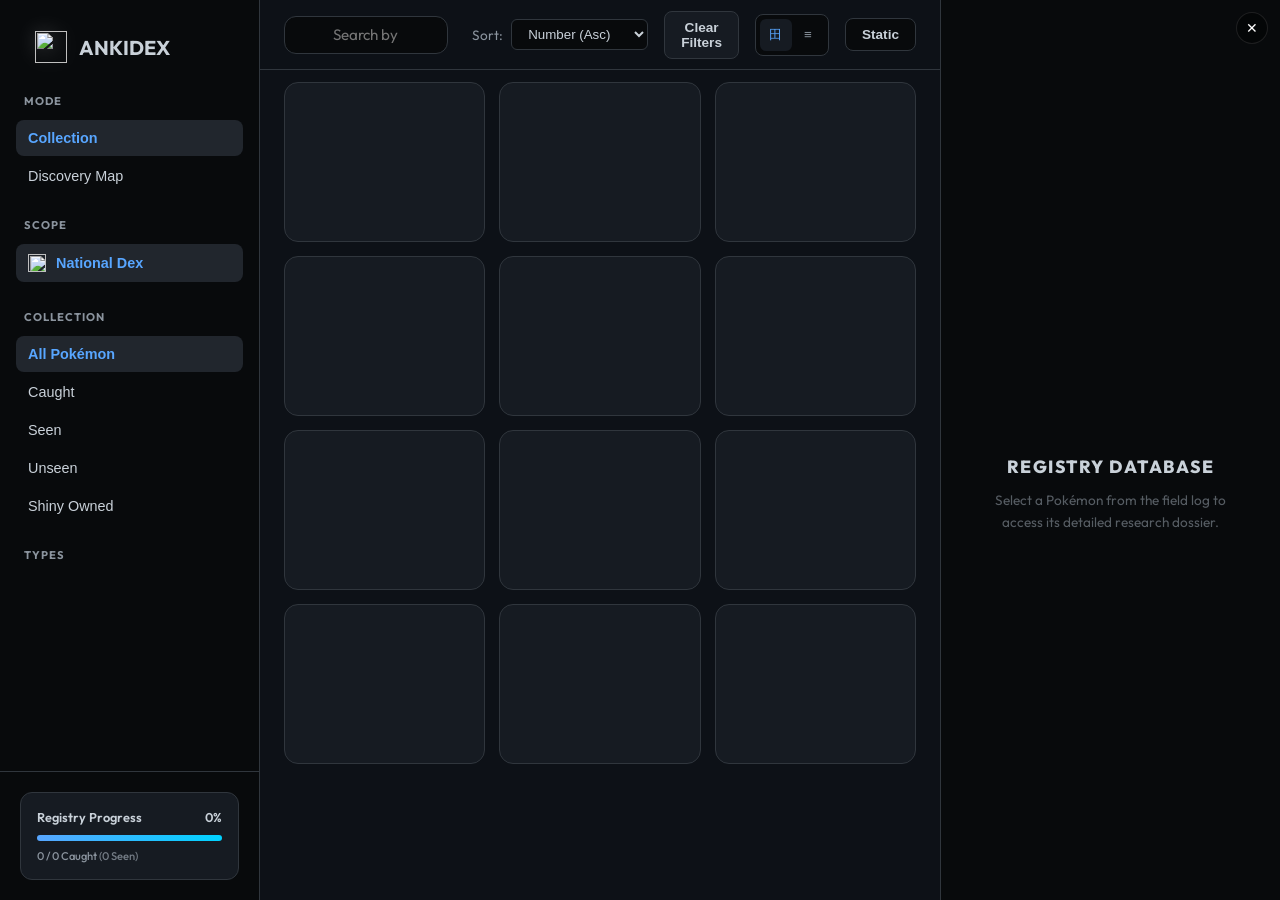
==== commit 1c2e0434: "fix: preserve sprite aspect ratio in Ankidex Add object-fit: contain to the detail (#det-sprite), ev" ====
--- a/src/Ankimon/ankidex/ankidex.html
+++ b/src/Ankimon/ankidex/ankidex.html
@@ -29,7 +29,7 @@
         }
     </style>
     <link href="https://fonts.googleapis.com/css2?family=Outfit:wght@300;400;500;600;700;800;900&family=JetBrains+Mono:wght@500;700&display=swap" rel="stylesheet">
-    <link rel="stylesheet" href="ankidex.css">
+    <link rel="stylesheet" href="ankidex.css?v=20260531">
     <link rel="stylesheet" href="../ankimon_items_web/nav-switcher.css?v=20260633">
     <script src="qrc:///qtwebchannel/qwebchannel.js"></script>
 </head>
--- a/src/Ankimon/ankidex/ankidex.css
+++ b/src/Ankimon/ankidex/ankidex.css
@@ -56,7 +56,7 @@
     width: 100vw;
     height: 100vh;
     background: var(--bg-dark);
-    border-radius: 12px;
+    border-radius: 0;
     overflow: hidden;
     box-shadow: 0 20px 50px rgba(0,0,0,0.5);
 }
@@ -485,6 +485,8 @@
     flex: 1;
     overflow-y: auto;
     padding: 12px 24px 24px;
+    display: flex;
+    flex-direction: column;
 }
 
 /* Generation Grouping */
@@ -885,6 +887,10 @@
 #det-sprite {
     width: 180px;
     height: 180px;
+    /* object-fit:contain scales the sprite to fit the 180x180 hero box while
+     * preserving its natural aspect ratio — wide Pokémon (Kyogre, Wailord)
+     * no longer get stretched into a square. */
+    object-fit: contain;
     image-rendering: pixelated;
     position: relative;
     z-index: 1;
@@ -1035,6 +1041,7 @@
 .form-chip img {
     width: 24px;
     height: 24px;
+    object-fit: contain;
     image-rendering: pixelated;
 }
 
@@ -1163,6 +1170,7 @@
 .evo-sprite {
     width: 40px;
     height: 40px;
+    object-fit: contain;
     image-rendering: pixelated;
 }
 
@@ -1197,19 +1205,34 @@
 }
 
 .empty-state {
+    flex: 1;
     display: flex;
     flex-direction: column;
     align-items: center;
     justify-content: center;
-    padding: 100px 40px;
+    padding: 40px 20px;
     text-align: center;
     color: var(--text-muted);
+}
+
+.empty-state h2 {
+    margin: 0 0 16px;
+    line-height: 1.3;
+}
+
+.empty-state p {
+    margin: 0 0 32px;
+    line-height: 1.5;
+}
+
+.empty-state .btn {
+    margin: 0;
 }
 
 .empty-icon {
     width: 120px;
     height: 120px;
-    margin: 0 auto 24px;
+    margin: 0 0 28px;
     background: url('../user_files/sprites/items/poke-doll.png') no-repeat center;
     background-size: contain;
     filter: drop-shadow(0 10px 15px rgba(0, 0, 0, 0.3));
@@ -1374,35 +1397,13 @@
     border-radius: 4px;
     text-transform: uppercase;
     letter-spacing: 0.5px;
-    max-width: 80px;
+    max-width: 240px;
     overflow: hidden;
     text-overflow: ellipsis;
     white-space: nowrap;
 }
 
-/* 3-State Indicators */
-.pokemon-card .caught-indicator {
-    position: absolute;
-    bottom: 12px;
-    right: 12px;
-    width: 8px;
-    height: 8px;
-    border-radius: 50%;
-    background: var(--accent-blue);
-    box-shadow: 0 0 5px var(--accent-blue);
-    display: none;
-}
-
-.pokemon-card.state-caught .caught-indicator {
-    display: block;
-}
-
-.pokemon-card.state-seen .caught-indicator {
-    display: block;
-    background: rgba(255, 255, 255, 0.2);
-    box-shadow: none;
-    opacity: 0.5;
-}
+
 
 /* Abilities */
 .abilities-list {
@@ -1842,7 +1843,6 @@
     border-radius: 8px;
     padding: 8px;
     z-index: 100;
-    backdrop-filter: blur(8px);
 }
 
 .mini-map-label {
@@ -2029,6 +2029,7 @@
 .prereq-item img {
     width: 48px;
     height: 48px;
+    object-fit: contain;
     image-rendering: pixelated;
 }
 
